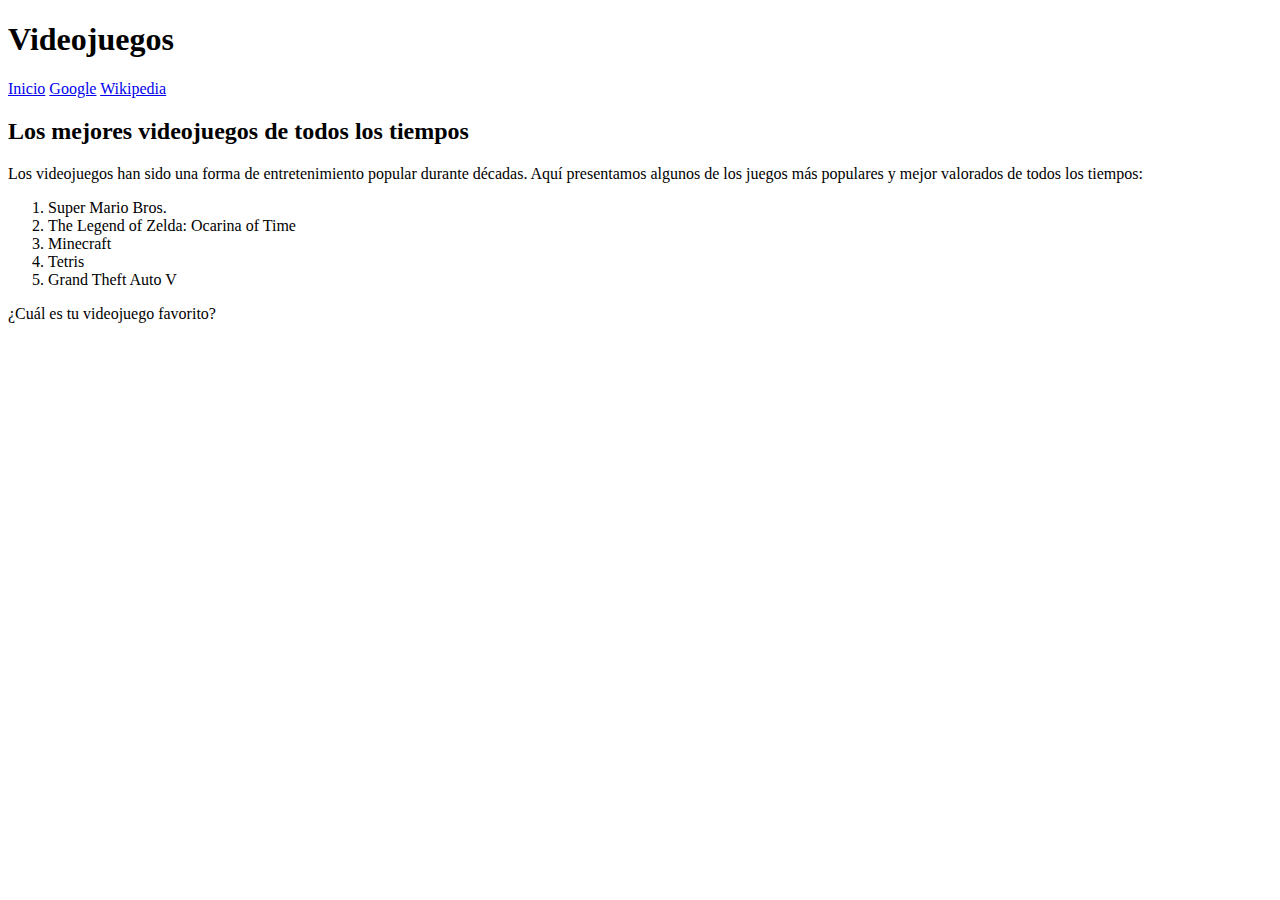
==== index.html @ 94693fe1 "Initial commit" ====
<!DOCTYPE html>
<html lang="es">
<head>
	<meta charset="UTF-8">
	<title>Videojuegos</title>
	<link rel="stylesheet" href="estilos.css">
</head>
<body>
	<header>
		<h1>Videojuegos</h1>
	</header>
	<nav>
		<a href="#">Inicio</a>
		<a href="https://www.google.com">Google</a>
		<a href="https://www.wikipedia.org">Wikipedia</a>
	</nav>
	<main>
		<h2>Los mejores videojuegos de todos los tiempos</h2>
		<p>Los videojuegos han sido una forma de entretenimiento popular durante décadas. Aquí presentamos algunos de los juegos más populares y mejor valorados de todos los tiempos:</p>
		<ol>
			<li>Super Mario Bros.</li>
			<li>The Legend of Zelda: Ocarina of Time</li>
			<li>Minecraft</li>
			<li>Tetris</li>
			<li>Grand Theft Auto V</li>
		</ol>
		<p>¿Cuál es tu videojuego favorito?</p>
	</main>
</body>
</html>
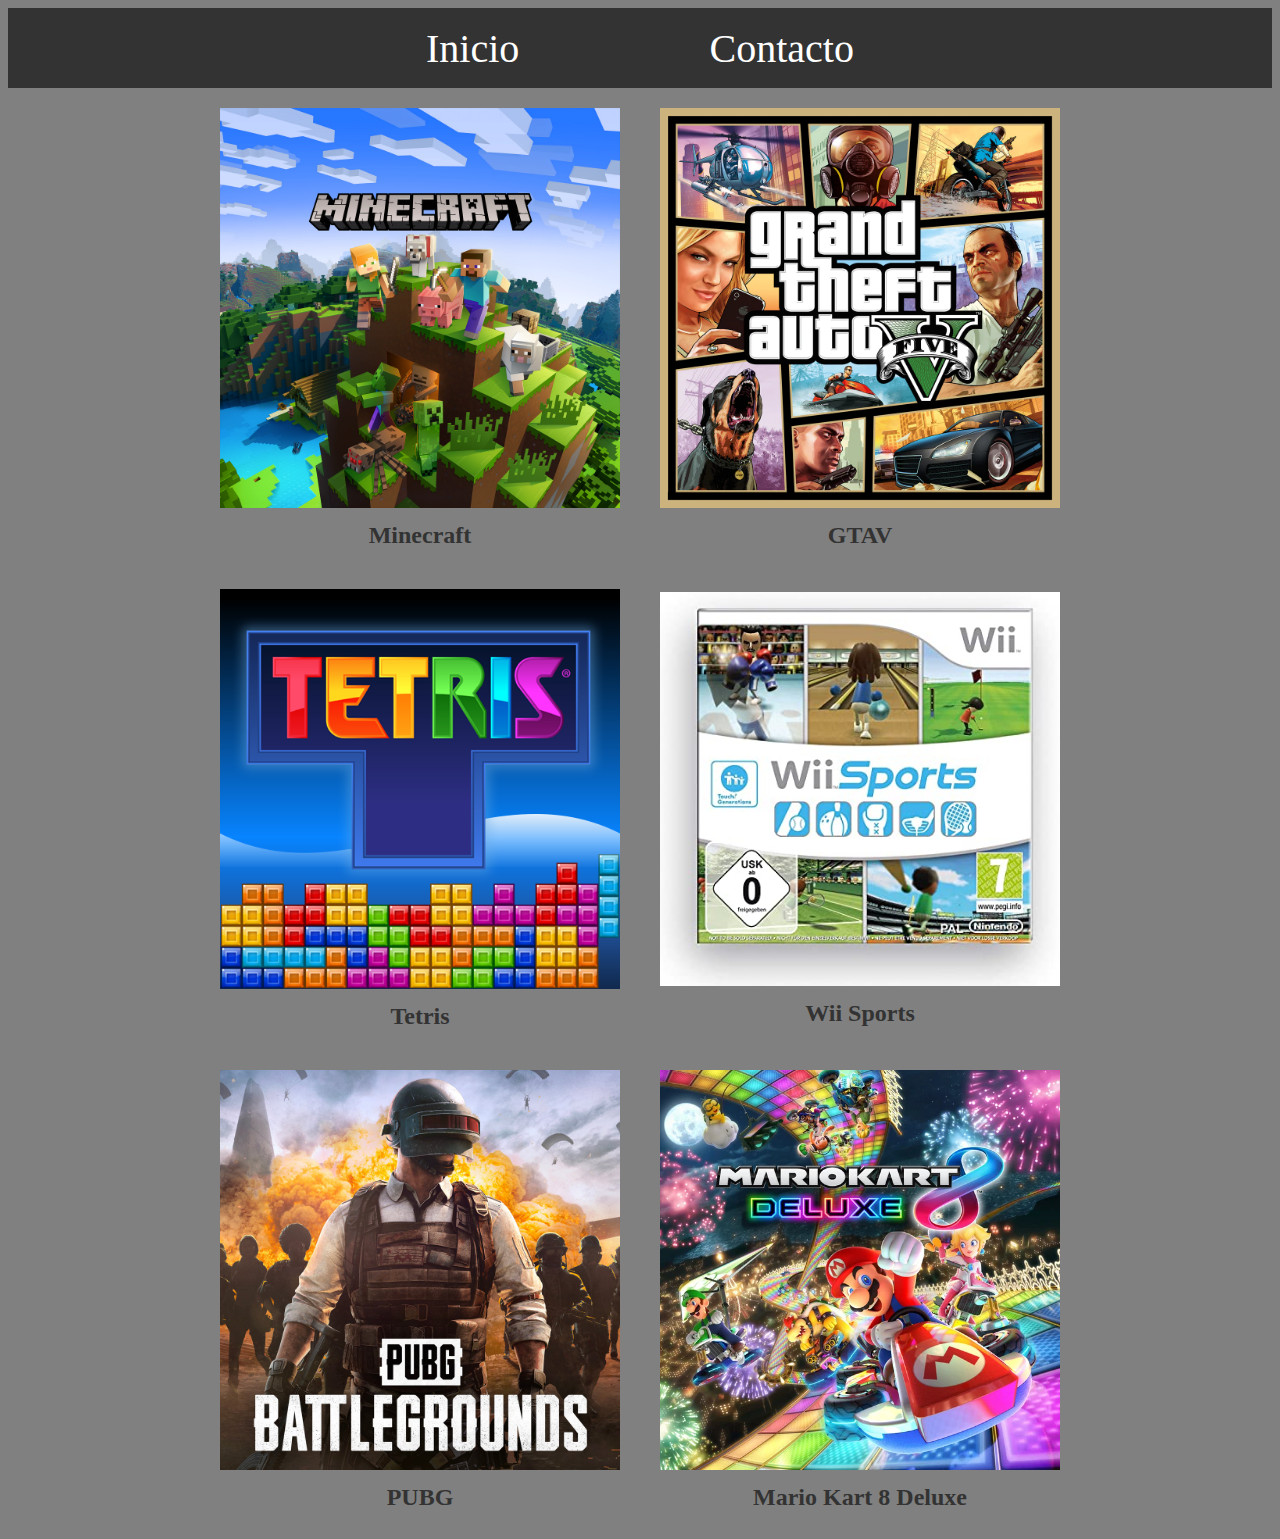
==== commit 77ba92f2: "Fin" ====
--- a/index.html
+++ b/index.html
@@ -1,30 +1,56 @@
 <!DOCTYPE html>
-<html lang="es">
+<html>
 <head>
-	<meta charset="UTF-8">
-	<title>Videojuegos</title>
-	<link rel="stylesheet" href="estilos.css">
+	<meta charset="utf-8">
+	<title>Top 6 videojuegos más vendidos de la historia</title>
+	<link rel="stylesheet" type="text/css" href="estilos.css">
 </head>
 <body>
 	<header>
-		<h1>Videojuegos</h1>
+		<nav>
+			<ul>
+				<li><a href="#">Inicio</a></li>
+				<li><a href="Contacto.html">Contacto</a></li>
+			</ul>
+		</nav>
 	</header>
-	<nav>
-		<a href="#">Inicio</a>
-		<a href="https://www.google.com">Google</a>
-		<a href="https://www.wikipedia.org">Wikipedia</a>
-	</nav>
 	<main>
-		<h2>Los mejores videojuegos de todos los tiempos</h2>
-		<p>Los videojuegos han sido una forma de entretenimiento popular durante décadas. Aquí presentamos algunos de los juegos más populares y mejor valorados de todos los tiempos:</p>
-		<ol>
-			<li>Super Mario Bros.</li>
-			<li>The Legend of Zelda: Ocarina of Time</li>
-			<li>Minecraft</li>
-			<li>Tetris</li>
-			<li>Grand Theft Auto V</li>
-		</ol>
-		<p>¿Cuál es tu videojuego favorito?</p>
+		<section>
+			<a href="juego1.html">
+				<img src="Minecraft.webp" alt="Juego 1">
+				<h2>Minecraft</h2>
+			</a>
+		</section>
+		<section>
+			<a href="juego2.html">
+				<img src="gta5.webp" alt="Juego 2">
+				<h2>GTAV</h2>
+			</a>
+		</section>
+		<section>
+			<a href="juego3.html">
+				<img src="Tetris.png" alt="Juego 3">
+				<h2>Tetris</h2>
+			</a>
+		</section>
+		<section>
+			<a href="juego4.html">
+				<img src="WiiSports.jpg" alt="Juego 4">
+				<h2>Wii Sports</h2>
+			</a>
+		</section>
+		<section>
+			<a href="juego5.html">
+				<img src="PUBG.jpg" alt="Juego 5">
+				<h2>PUBG</h2>
+			</a>
+		</section>
+		<section>
+			<a href="juego6.html">
+				<img src="MK8.webp" alt="Juego 6">
+				<h2>Mario Kart 8 Deluxe</h2>
+			</a>
+		</section>
 	</main>
 </body>
 </html>
--- a/estilos.css
+++ b/estilos.css
@@ -0,0 +1,75 @@
+/* Seleccionamos el body y lo configuramos para que ocupe todo el ancho y alto de la pantalla */
+body {
+	display: flex;
+	flex-direction: column;
+	min-height: 100vh;
+	background-color: gray;
+  }
+  
+  /* Configuramos el encabezado para que se muestre centrado y con un fondo de color */
+  header {
+	display: flex;
+	justify-content: center;
+	align-items: center;
+	height: 80px;
+	background-color: #333;
+	color: white;
+  }
+  
+  /* Configuramos el menú de navegación */
+  nav ul {
+	display: flex;
+	justify-content: center;
+	list-style: none;
+	margin: 0;
+	padding: 0;
+  }
+  
+  nav li {
+	size: 40px;
+	margin-left: 40%;
+	margin-right: 40%;
+  }
+  
+  nav a {
+	text-decoration: none;
+	font-size: 40px;
+	color: white;
+  }
+  
+  /* Configuramos el contenedor principal para que ocupe todo... el ancho y alto disponible */
+main {
+	display: flex;
+	flex-wrap: wrap;
+	justify-content: center;
+	align-items: center;
+	flex-grow: 1;
+	padding-left: 10%;
+	padding-right: 10%;
+	}
+	
+/* Configuramos cada sección que contiene la imagen y el título de cada juego */
+section {
+width: 400px;
+margin: 20px;
+text-align: center;
+}
+
+section img {
+width: 100%;
+height: auto;
+}
+
+section h2 {
+margin: 10px 0 0;
+}
+
+/* Configuramos los enlaces de los juegos */
+section a {
+text-decoration: none;
+color: #333;
+}
+
+section a:hover {
+opacity: 0.8;
+}
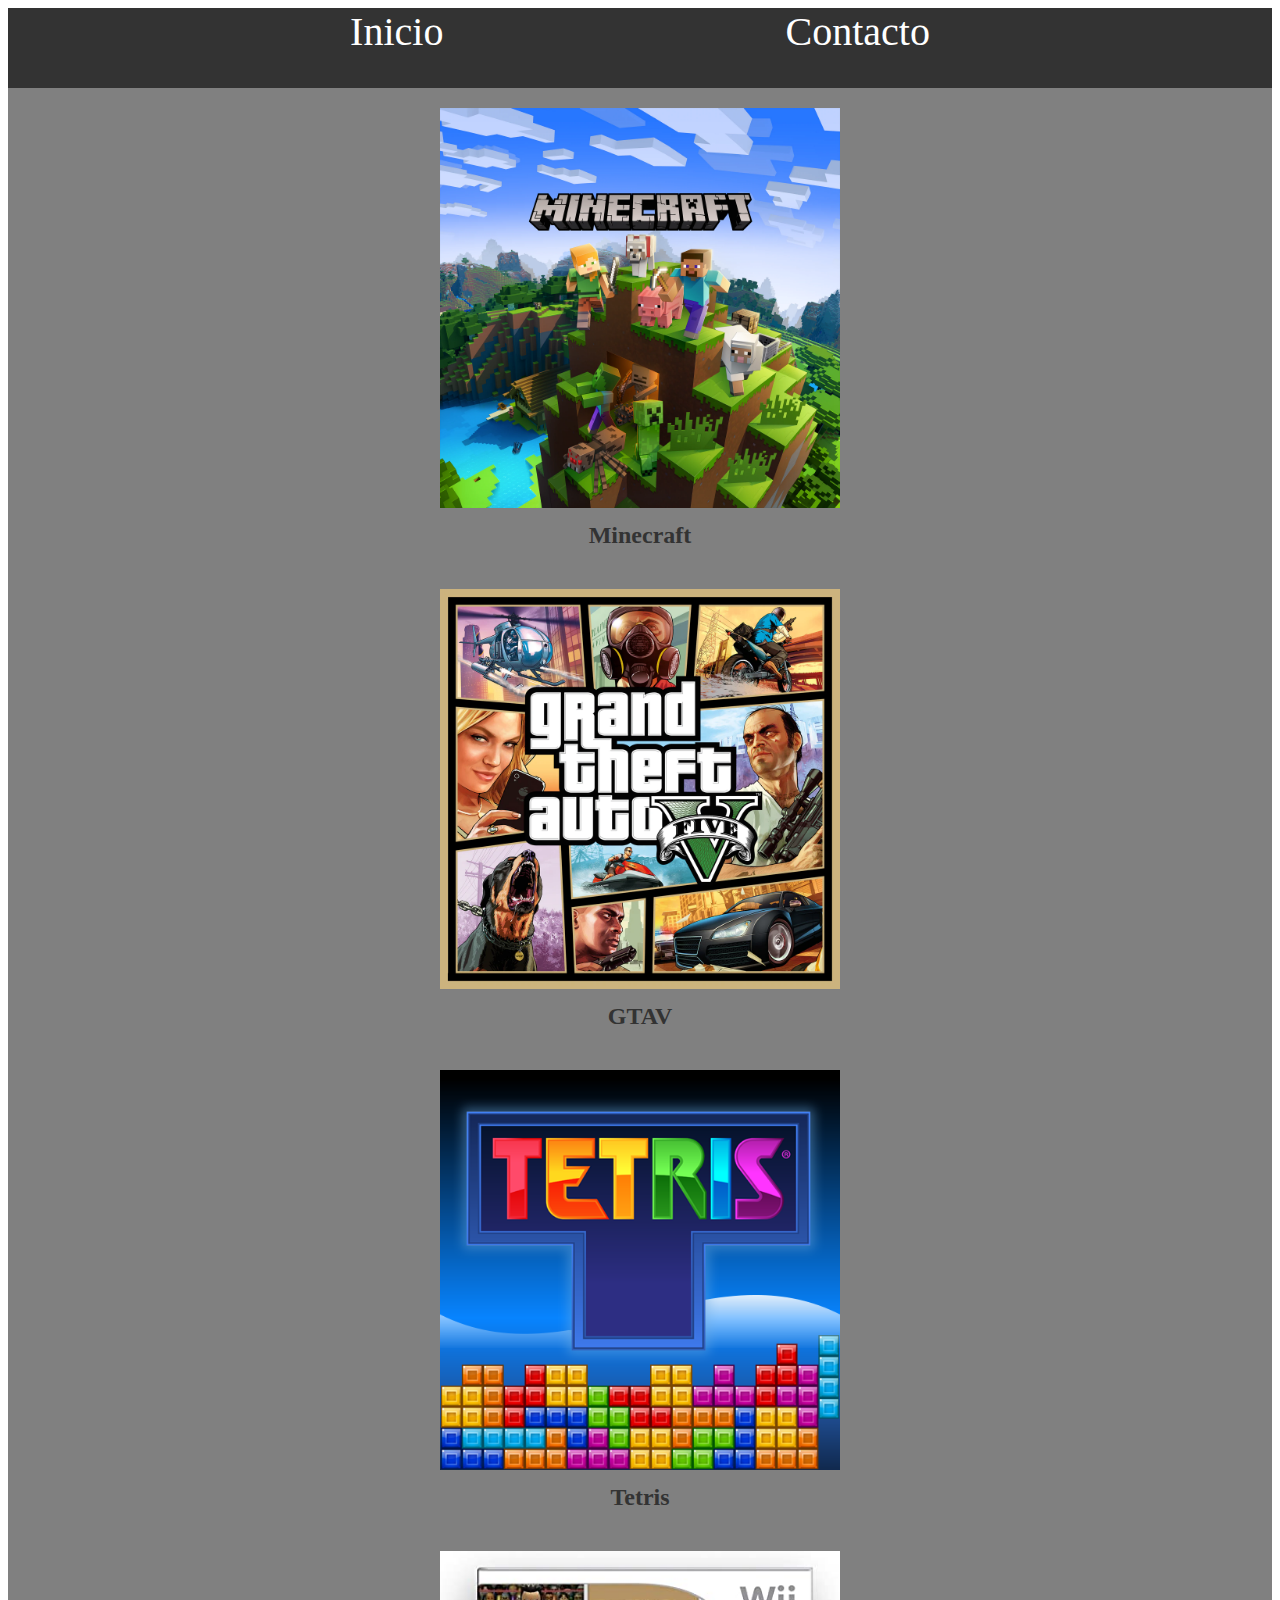
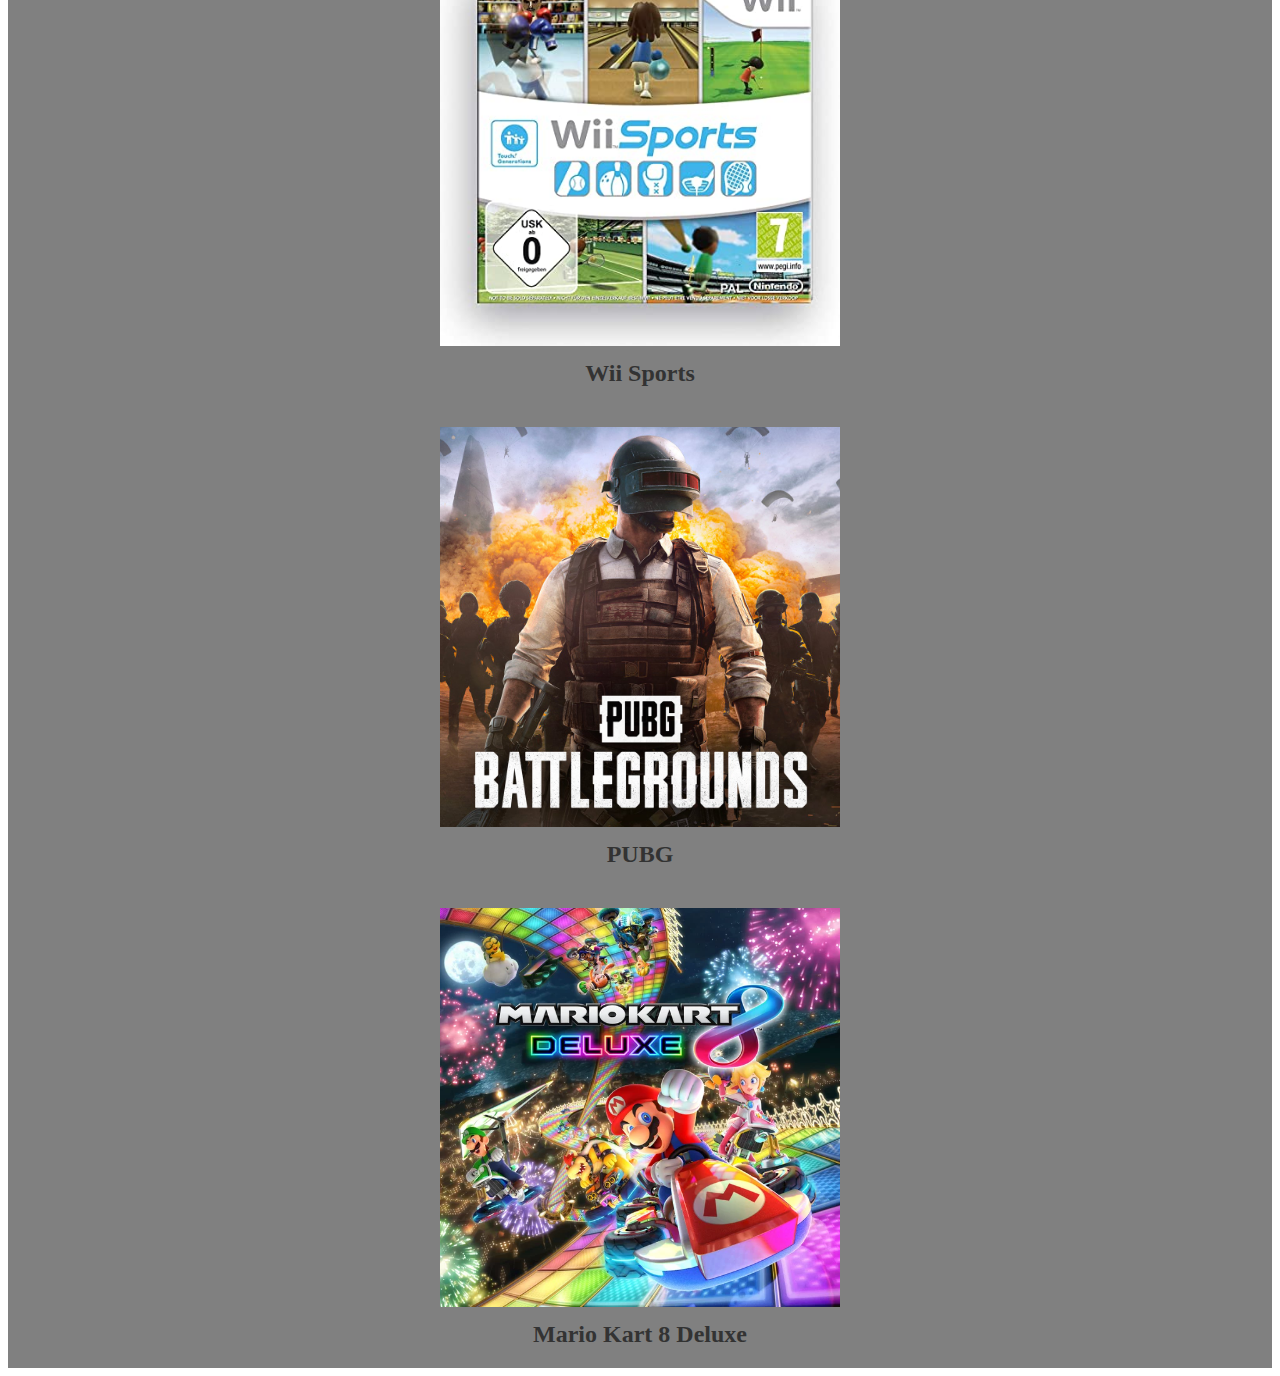
==== commit 24ff0004: "Add files via upload" ====
--- a/index.html
+++ b/index.html
@@ -1,56 +1,57 @@
-<!DOCTYPE html>
-<html>
-<head>
-	<meta charset="utf-8">
-	<title>Top 6 videojuegos más vendidos de la historia</title>
-	<link rel="stylesheet" type="text/css" href="estilos.css">
-</head>
-<body>
-	<header>
-		<nav>
-			<ul>
-				<li><a href="#">Inicio</a></li>
-				<li><a href="Contacto.html">Contacto</a></li>
-			</ul>
-		</nav>
-	</header>
-	<main>
-		<section>
-			<a href="juego1.html">
-				<img src="Minecraft.webp" alt="Juego 1">
-				<h2>Minecraft</h2>
-			</a>
-		</section>
-		<section>
-			<a href="juego2.html">
-				<img src="gta5.webp" alt="Juego 2">
-				<h2>GTAV</h2>
-			</a>
-		</section>
-		<section>
-			<a href="juego3.html">
-				<img src="Tetris.png" alt="Juego 3">
-				<h2>Tetris</h2>
-			</a>
-		</section>
-		<section>
-			<a href="juego4.html">
-				<img src="WiiSports.jpg" alt="Juego 4">
-				<h2>Wii Sports</h2>
-			</a>
-		</section>
-		<section>
-			<a href="juego5.html">
-				<img src="PUBG.jpg" alt="Juego 5">
-				<h2>PUBG</h2>
-			</a>
-		</section>
-		<section>
-			<a href="juego6.html">
-				<img src="MK8.webp" alt="Juego 6">
-				<h2>Mario Kart 8 Deluxe</h2>
-			</a>
-		</section>
-	</main>
-</body>
-</html>
+<!DOCTYPE html>
+<html>
+<head>
+	<meta charset="utf-8">
+	<title>Top 6 videojuegos más vendidos de la historia</title>
+	<link rel="stylesheet" type="text/css" href="estilos.css">
+</head>
+<body>
+	<header>
+		<nav>
+			<ul>
+				<li><a href="#">Inicio</a></li>
+				<li><a href="Contacto.html">Contacto</a></li>
+			</ul>
+		</nav>
+	</header>
+	<main>
+		<section>
+			<a href="Juego1.html">
+				<img src="Minecraft.webp" alt="Juego 1">
+				<h2>Minecraft</h2>
+			</a>
+		</section>
+		<section>
+			<a href="Juego2.html">
+				<img src="gta5.webp" alt="Juego 2">
+				<h2>GTAV</h2>
+			</a>
+		</section>
+		<section>
+			<a href="Juego3.html">
+				<img src="Tetris.png" alt="Juego 3">
+				<h2>Tetris</h2>
+			</a>
+		</section>
+		<section>
+			<a href="Juego4.html">
+				<img src="WiiSports.jpg" alt="Juego 4">
+				<h2>Wii Sports</h2>
+			</a>
+		</section>
+		<section>
+			<a href="Juego5.html">
+				<img src="PUBG.jpg" alt="Juego 5">
+				<h2>PUBG</h2>
+			</a>
+		</section>
+		<section>
+
+			<a href="Juego6.html">
+				<img src="MK8.webp" alt="Juego 6">
+				<h2>Mario Kart 8 Deluxe</h2>
+			</a>
+		</section>
+	</main>
+</body>
+</html>
--- a/estilos.css
+++ b/estilos.css
@@ -1,75 +1,72 @@
-/* Seleccionamos el body y lo configuramos para que ocupe todo el ancho y alto de la pantalla */
-body {
-	display: flex;
-	flex-direction: column;
-	min-height: 100vh;
-	background-color: gray;
-  }
-  
-  /* Configuramos el encabezado para que se muestre centrado y con un fondo de color */
-  header {
-	display: flex;
-	justify-content: center;
-	align-items: center;
-	height: 80px;
-	background-color: #333;
-	color: white;
-  }
-  
-  /* Configuramos el menú de navegación */
-  nav ul {
-	display: flex;
-	justify-content: center;
-	list-style: none;
-	margin: 0;
-	padding: 0;
-  }
-  
-  nav li {
-	size: 40px;
-	margin-left: 40%;
-	margin-right: 40%;
-  }
-  
-  nav a {
-	text-decoration: none;
-	font-size: 40px;
-	color: white;
-  }
-  
-  /* Configuramos el contenedor principal para que ocupe todo... el ancho y alto disponible */
-main {
-	display: flex;
-	flex-wrap: wrap;
-	justify-content: center;
-	align-items: center;
-	flex-grow: 1;
-	padding-left: 10%;
-	padding-right: 10%;
-	}
-	
-/* Configuramos cada sección que contiene la imagen y el título de cada juego */
-section {
-width: 400px;
-margin: 20px;
-text-align: center;
-}
-
-section img {
-width: 100%;
-height: auto;
-}
-
-section h2 {
-margin: 10px 0 0;
-}
-
-/* Configuramos los enlaces de los juegos */
-section a {
-text-decoration: none;
-color: #333;
-}
-
-section a:hover {
-opacity: 0.8;
-}
+/* Seleccionamos el body y lo configuramos para que ocupe todo el ancho y alto de la pantalla */
+main {
+	display: flex;
+	flex-direction: column;
+	min-height: 100vh;
+	background-color: gray;
+  }
+  
+  /* Configuramos el encabezado para que se muestre centrado y con un fondo de color */
+  header {
+	
+	height: 80px;
+	background-color: #333;
+	color: white;
+  }
+  
+  /* Configuramos el menú de navegación */
+  nav ul {
+	display: flex;
+	justify-content: space-evenly;
+	list-style: none;
+	margin: 0;
+	padding: 0;
+  }
+  
+  nav li {
+	size: 40px;
+	
+  }
+  
+  nav a {
+	text-decoration: none;
+	font-size: 40px;
+	color: white;
+  }
+  
+  /* Configuramos el contenedor principal para que ocupe todo... el ancho y alto disponible */
+main {
+	display: flex;
+	flex-wrap: wrap;
+	justify-content: center;
+	align-items: center;
+	flex-grow: 1;
+	padding-left: 10%;
+	padding-right: 10%;
+	}
+	
+/* Configuramos cada sección que contiene la imagen y el título de cada juego */
+section {
+width: 400px;
+margin: 20px;
+text-align: center;
+}
+
+section img {
+width: 100%;
+height: auto;
+}
+
+section h2 {
+margin: 10px 0 0;
+}
+
+/* Configuramos los enlaces de los juegos */
+section a {
+text-decoration: none;
+color: #333;
+}
+
+section a:hover {
+opacity: 0.8;
+}
